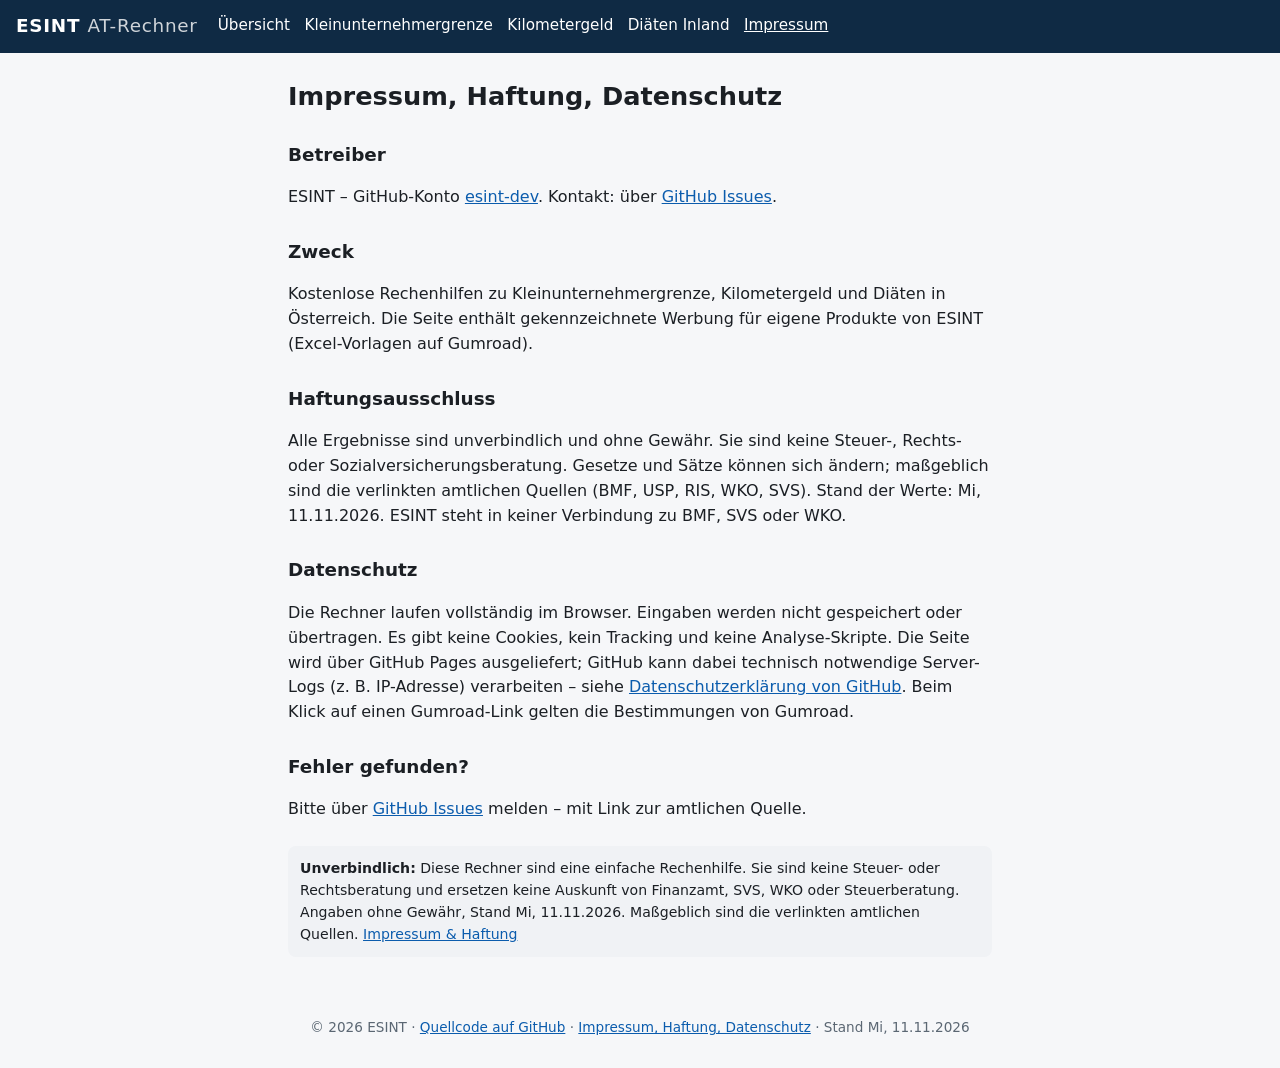
==== impressum/index.html @ cd50131b "ESINT AT-Rechner: Kleinunternehmergrenze, Kilometergeld, Diäten Inland (Stand 11.11.2026)" ====
<!doctype html>
<html lang="de-AT">
<head>
<meta charset="utf-8">
<meta name="viewport" content="width=device-width, initial-scale=1">
<title>Impressum, Haftung und Datenschutz | ESINT AT-Rechner</title>
<meta name="description" content="Impressum, Haftungsausschluss und Datenschutzhinweis der ESINT AT-Rechner.">
<link rel="canonical" href="https://esint-dev.github.io/at-rechner/impressum/">
<meta property="og:title" content="Impressum, Haftung und Datenschutz | ESINT AT-Rechner">
<meta property="og:description" content="Impressum, Haftungsausschluss und Datenschutzhinweis der ESINT AT-Rechner.">
<meta property="og:url" content="https://esint-dev.github.io/at-rechner/impressum/">
<meta property="og:type" content="website">
<link rel="stylesheet" href="https://esint-dev.github.io/at-rechner/style.css">
</head>
<body>
<header><a class="brand" href="https://esint-dev.github.io/at-rechner/">ESINT <span>AT-Rechner</span></a><nav><a href="https://esint-dev.github.io/at-rechner/">Übersicht</a> <a href="https://esint-dev.github.io/at-rechner/kleinunternehmergrenze/">Kleinunternehmergrenze</a> <a href="https://esint-dev.github.io/at-rechner/kilometergeld/">Kilometergeld</a> <a href="https://esint-dev.github.io/at-rechner/diaeten-inland/">Diäten Inland</a> <a href="https://esint-dev.github.io/at-rechner/impressum/" aria-current=page>Impressum</a></nav></header>
<main>
<h1>Impressum, Haftung, Datenschutz</h1>
<h2>Betreiber</h2>
<p>ESINT – GitHub-Konto <a href="https://github.com/esint-dev">esint-dev</a>. Kontakt: über <a href="https://github.com/esint-dev/at-rechner/issues">GitHub Issues</a>.</p>
<h2>Zweck</h2>
<p>Kostenlose Rechenhilfen zu Kleinunternehmergrenze, Kilometergeld und Diäten in Österreich. Die Seite enthält gekennzeichnete Werbung für eigene Produkte von ESINT (Excel-Vorlagen auf Gumroad).</p>
<h2>Haftungsausschluss</h2>
<p>Alle Ergebnisse sind unverbindlich und ohne Gewähr. Sie sind keine Steuer-, Rechts- oder Sozialversicherungsberatung. Gesetze und Sätze können sich ändern; maßgeblich sind die verlinkten amtlichen Quellen (BMF, USP, RIS, WKO, SVS). Stand der Werte: Mi, 11.11.2026. ESINT steht in keiner Verbindung zu BMF, SVS oder WKO.</p>
<h2>Datenschutz</h2>
<p>Die Rechner laufen vollständig im Browser. Eingaben werden nicht gespeichert oder übertragen. Es gibt keine Cookies, kein Tracking und keine Analyse-Skripte. Die Seite wird über GitHub Pages ausgeliefert; GitHub kann dabei technisch notwendige Server-Logs (z. B. IP-Adresse) verarbeiten – siehe <a href="https://docs.github.com/de/site-policy/privacy-policies/github-general-privacy-statement" rel="noopener">Datenschutzerklärung von GitHub</a>. Beim Klick auf einen Gumroad-Link gelten die Bestimmungen von Gumroad.</p>
<h2>Fehler gefunden?</h2>
<p>Bitte über <a href="https://github.com/esint-dev/at-rechner/issues">GitHub Issues</a> melden – mit Link zur amtlichen Quelle.</p>
<p class="disc"><strong>Unverbindlich:</strong> Diese Rechner sind eine einfache Rechenhilfe. Sie sind keine Steuer- oder Rechtsberatung und ersetzen keine Auskunft von Finanzamt, SVS, WKO oder Steuerberatung. Angaben ohne Gewähr, Stand Mi, 11.11.2026. Maßgeblich sind die verlinkten amtlichen Quellen. <a href="https://esint-dev.github.io/at-rechner/impressum/">Impressum &amp; Haftung</a></p>
</main>
<footer><p>© 2026 ESINT · <a href="https://github.com/esint-dev/at-rechner">Quellcode auf GitHub</a> · <a href="https://esint-dev.github.io/at-rechner/impressum/">Impressum, Haftung, Datenschutz</a> · Stand Mi, 11.11.2026</p></footer>

</body>
</html>
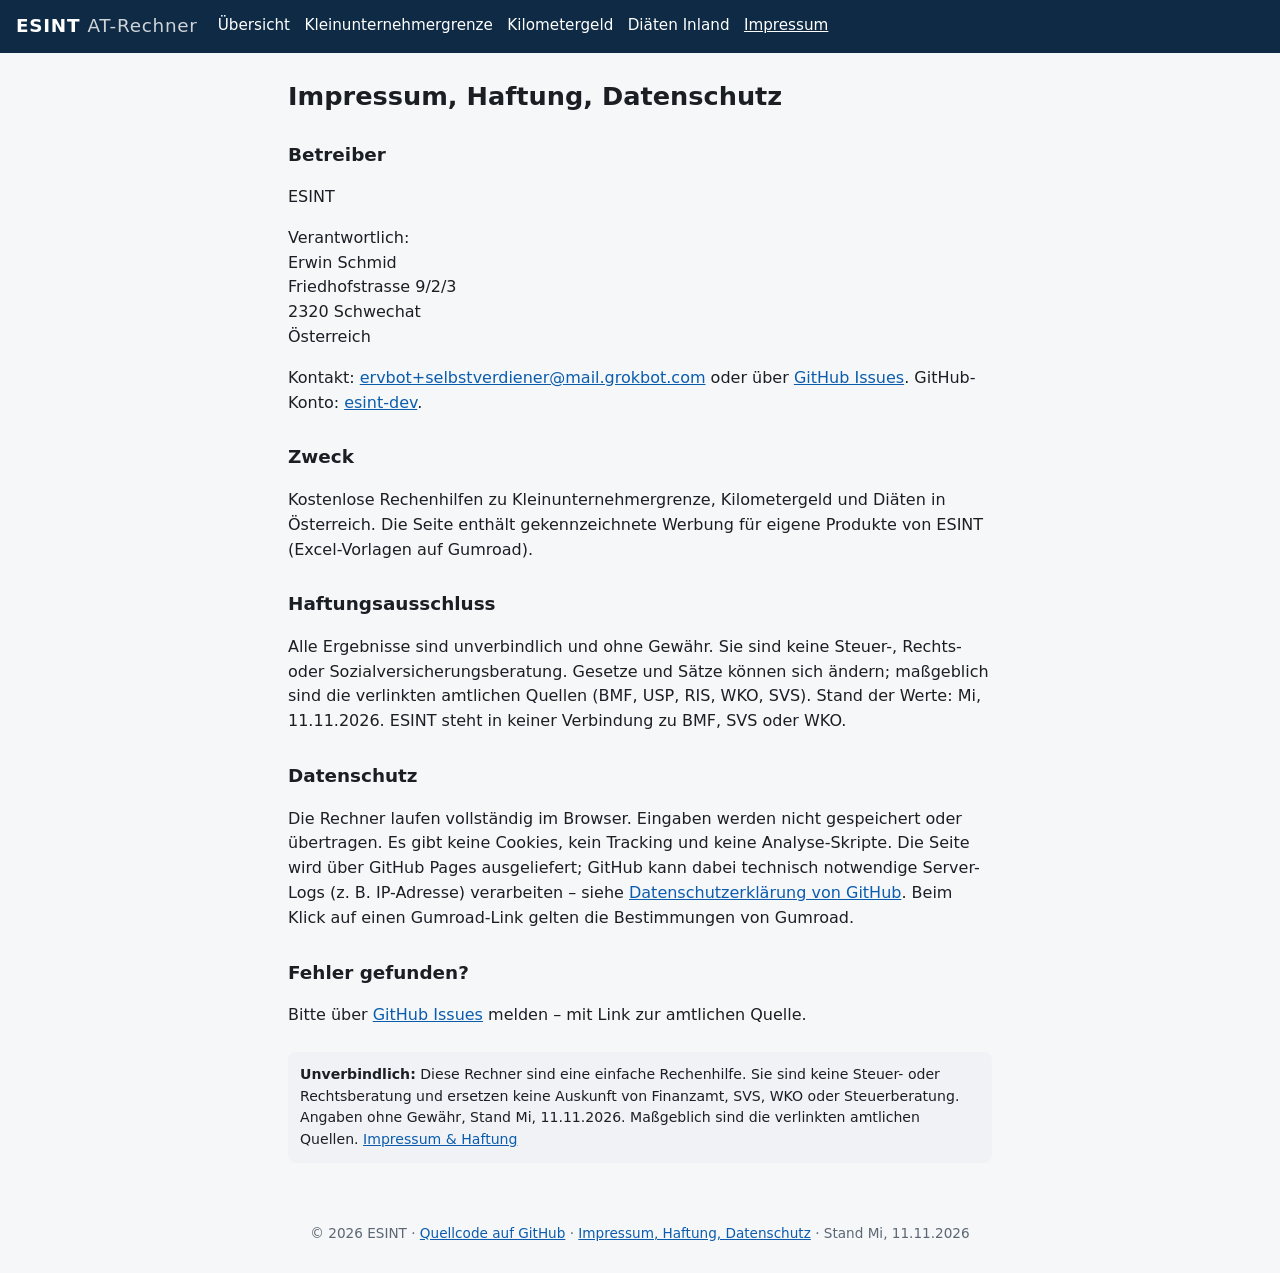
==== commit 70ab5bc1: "Impressum: Betreiberangaben ergänzt" ====
--- a/impressum/index.html
+++ b/impressum/index.html
@@ -17,7 +17,13 @@
 <main>
 <h1>Impressum, Haftung, Datenschutz</h1>
 <h2>Betreiber</h2>
-<p>ESINT – GitHub-Konto <a href="https://github.com/esint-dev">esint-dev</a>. Kontakt: über <a href="https://github.com/esint-dev/at-rechner/issues">GitHub Issues</a>.</p>
+<p>ESINT</p>
+<p>Verantwortlich:<br>
+Erwin Schmid<br>
+Friedhofstrasse 9/2/3<br>
+2320 Schwechat<br>
+Österreich</p>
+<p>Kontakt: <a href="mailto:ervbot+selbstverdiener@mail.grokbot.com">ervbot+selbstverdiener@mail.grokbot.com</a> oder über <a href="https://github.com/esint-dev/at-rechner/issues">GitHub Issues</a>. GitHub-Konto: <a href="https://github.com/esint-dev">esint-dev</a>.</p>
 <h2>Zweck</h2>
 <p>Kostenlose Rechenhilfen zu Kleinunternehmergrenze, Kilometergeld und Diäten in Österreich. Die Seite enthält gekennzeichnete Werbung für eigene Produkte von ESINT (Excel-Vorlagen auf Gumroad).</p>
 <h2>Haftungsausschluss</h2>
